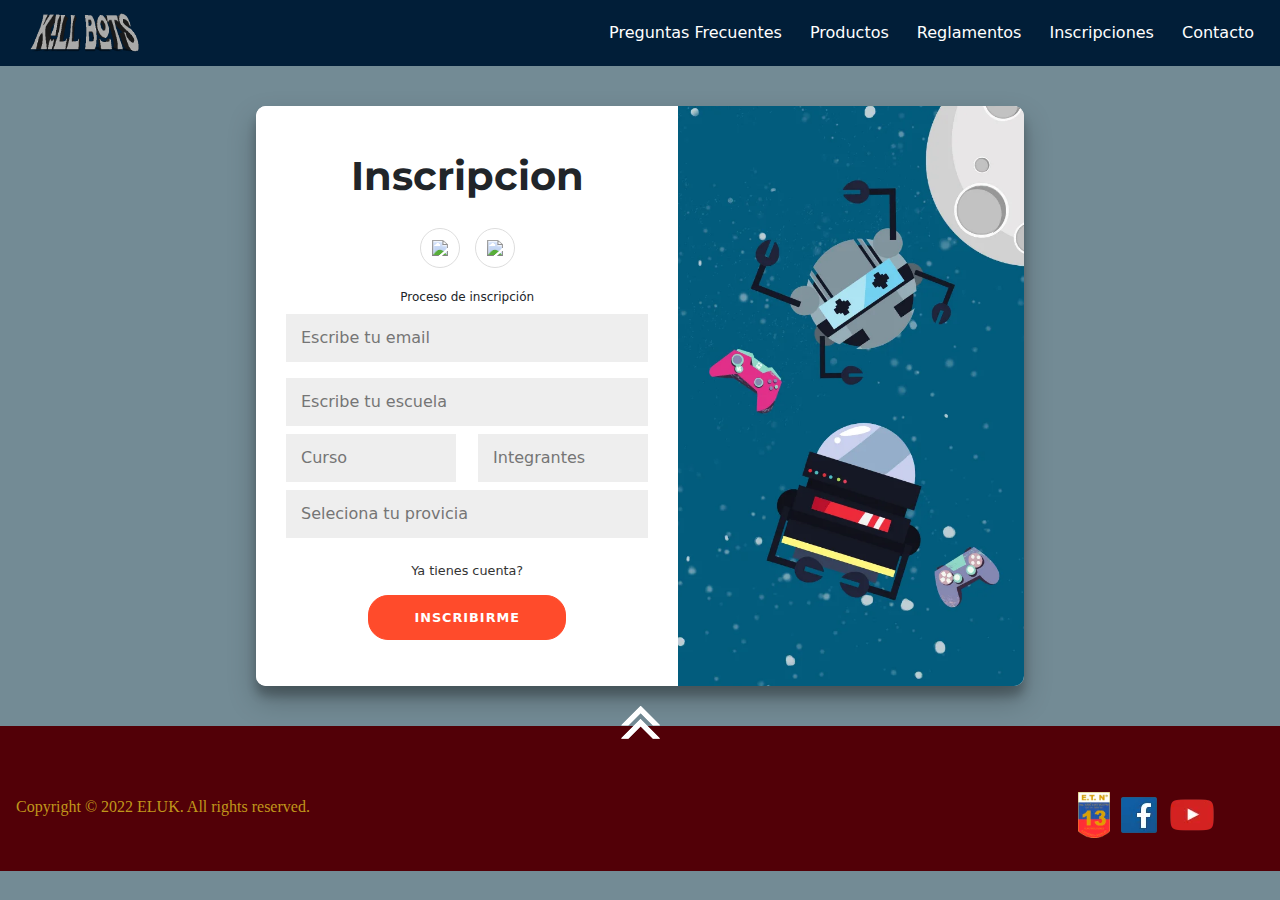
==== Olazabal Erik - 2da Preentrega/views/inscripciones.html @ 26a72c94 "Olazabal Erik - 2DA Preentrega" ====
<!DOCTYPE html>
<html lang="en">
<head>
    <meta charset="UTF-8">
    <meta http-equiv="X-UA-Compatible" content="IE=edge">
    <meta name="viewport" content="width=device-width, initial-scale=1.0">
    <meta name="description" content="Inscripcion para la competencia de killbots - en Escuela Técnica N°13 Ing. J. L. DELPINI, ET N°13, DE 21, Jose Luis Delpini, Lugano.">
    <meta name="keywords" content="pelea de robot,robots,delpini,torneo,argentina,electrónica">
    <meta name="robots"  content="index,follow"  />
    <title>Inscripciones - Kill bots</title>
    <link rel="icon" href="../img/Icons/favicon.webp">
    <!-- bootstrap -->
    <link rel="stylesheet" href="../css/reducido.css">
    <link rel="stylesheet" href="../css/animate.css"><!-- wow js --> 
</head>
<body class="body-inscrip">
    <div class="grid-inscripciones">
        <nav class="navbar navbar-expand-sm bg sticky-top" id="g-nav">
            <div class="container-fluid">
                <a class="navbar-brand" href="../index.html">
                <img src="../img/Icons/killbots.svg" alt="Logo de killbots">
                </a>
                    <button class="navbar-toggler" type="button" data-bs-toggle="collapse" data-bs-target="#navbarScroll" aria-controls="navbarScroll" aria-expanded="false" aria-label="Toggle navigation">
                        <span class="navbar-toggler-icon"></span>
                    </button>
                <div class="collapse navbar-collapse" id="navbarScroll">
                    <ul class="navbar-nav ms-auto my-2 my-lg-0 navbar-nav-scroll" style="--bs-scroll-height: 200px;">
                        <li class="nav-item">
                            <a class="nav-link" aria-current="page" href="../index.html#g-main">Preguntas Frecuentes</a>
                        </li>
                        <li class="nav-item">
                            <a class="nav-link" href="../views/productos.html">Productos</a>
                        </li>
                        <li class="nav-item">
                            <a class="nav-link" href="../views/reglamento.html">Reglamentos</a>
                        </li>
                        <li class="nav-item">
                            <a class="nav-link" href="../views/inscripciones.html">Inscripciones</a>
                        </li>
                        <li class="nav-item">
                            <a class="nav-link" href="../views/contacto.html">Contacto</a>
                        </li>
                    </ul>
                </div>
            </div>
        </nav>
    <!-- header -->
    <br>
    <main class="main-grid-ins">
        <div class="container-inscrip">
            <div class="formulario-inscrip mitad-container">
                <form class="formu" action="furmulario-inscrip">
                <h1>Inscripcion</h1>
                <div class="iconos-container">
                    <a href="https://www.facebook.com/ET13Delpini" class="social"><img src="https://img.icons8.com/ios-glyphs/30/000000/google-logo--v1.png"></a>
                    <a href="https://www.facebook.com/ET13Delpini" class="social"><img src="https://img.icons8.com/ios-glyphs/30/000000/facebook-new.png"></a>
                </div>
                <span class="proceso-inscrip">Proceso de inscripción</span>
                <input type="email" placeholder="Escribe tu email" />
                <input type="escuela" placeholder="Escribe tu escuela" />
                <div class="d-flex">
                <input class="input-med" type="curso" placeholder="Curso" />
                <input class="input-med" type="number" placeholder="Integrantes" />
                </div>
                <input type="provicia" placeholder="Seleciona tu provicia" />
                <a href="../404.html">Ya tienes cuenta?</a>
                <button class="boton-enviar">Inscribirme</button>
                </form>
            </div>
            <div class="img-inscrip-container wow fadeInRight">
                <div class="img-robots wow fadeInRight">
                    <img src="../img/Figure/inscrip.webp" alt="Robots para inscripción">
                </div>
            </div> -->
    </div>
    </main>

    <!-- pie -->
    <footer id="g-footer">
        <div class="flecha-top mas-info">
            <a href="#header-grid-ins">
                <img src="../img/Icons/scroll_arrows.webp" class="flecha-arriba" alt="boton top menu">
            </a>
        </div>
        <div class="footer">
        <div class="copy">
            <p>Copyright © 2022 ELUK. All rights reserved.</p>
        </div>
        <div class="icons-footer">
            <a href="https://et13delpini.edu.ar/" target="_blank">
                <img src="../img/Icons/delpini.webp" class="resolucion-delpi"alt="logo delpini footer">
            </a>
            <a href="https://www.facebook.com/ET13Delpini" target="_blank">
                <img src="../img/Icons/facebook.webp" alt="logo facebook footer">
            </a>
            <a href="https://www.youtube.com/channel/UCf4N6kbsjljnpUha3H01e1A" target="_blank">
                <img src="../img/Icons/youtube.webp" alt="logo youtube footer">
            </a>
        </div>
        </div>
    </div>
    </footer>
</div>
    <!-- bootstrap js -->
    <script src="../js/bootstrap.min.js"></script>
    <script src="../js/wow.min.js"></script><!-- wow js -->
        <script> 
            new WOW().init();
        </script> 
</body>
</html>
---- Olazabal Erik - 2da Preentrega/css/reducido.css ----
@charset "UTF-8";
@import url("https://fonts.googleapis.com/css2?family=Press+Start+2P&family=Roboto:wght@300&display=swap");
@import url("https://fonts.googleapis.com/css?family=Montserrat:400,800");
@import url("https://fonts.googleapis.com/css2?family=Bebas+Neue&display=swap");
/*------- index -------*/
/*------ palabras top ------*/
.ancho-25{
  width: 100px;
}

.palabras-header {
  position: absolute;
  width: 90%;
  z-index: 0;
  overflow: hidden;
  padding: 30px 20px;
  box-sizing: border-box;
}

.palabras {
  color: #ffffff;
  background-color: rgba(80, 0, 7, 0.51);
  border-radius: 9px;
  padding: 20px;
}
.palabras h1, .palabras .h1 {
  padding: 10px 0;
  font-family: "Press Start 2P", cursive;
  font-size: large;
}

.palabras .parafo {
  font-family: "Times New Roman", Times, serif;
  font-size: 1em;
  padding: 10px 0;
}

.mas-info {
  width: 9%;
  position: relative;
  margin: 0 auto;
  text-align: center;
  z-index: 0;
}

/*------ main preguntas ------*/
#preguntas {
  margin-bottom: 40px;
}

.frecuentes {
  color: #ffffff;
  margin-bottom: 20px;
}

.preguntas-main {
  font-size: 1.3em;
  margin: auto;
  position: relative;
  text-align: center;
  font-family: "Roboto", sans-serif;
  padding: 0 20px;
  box-sizing: border-box;
  overflow: hidden;
}

/*--------- Productos --------*/
/*------ header Productos ------*/
.header-top {
  background-color: azure;
  margin: 15px 30px 0;
  text-align: center;
  display: flex;
  justify-content: space-between;
}
.header-top h3, .header-top .h3 {
  padding: 20px 0 0 10px;
  font-family: Verdana, Geneva, Tahoma, sans-serif;
  color: #474747;
  font-size: 1em;
}

.buscar {
  padding: 10px 4px 5px 6px;
}

.search {
  border-radius: 20px;
  padding: 10px 6px;
  width: 100%;
  background-color: #1f1f1f;
  font-size: 10px;
}

.header-ordenar {
  background-color: azure;
  text-align: right;
  padding: 16px 16px 9px 0;
  margin: 0 30px;
}

/*------ main Productos ------*/
.main-productos {
  text-align: center;
  margin: 20px 30px 15px 30px;
  background-color: #706f6f;
}

.price-old {
  text-decoration: line-through;
  color: #1f1f1f;
}

/*------ lateral  ------*/
.lateral-categoria {
  background-color: #d4d4d4;
  margin: 20px;
  height: 30%;
  text-align: center;
}

.titulos-lat {
  background-color: #000000;
  color: #ffffff;
  font-size: 0.6em;
  padding: 13px 10px;
  margin-top: 15px;
}

.todos-product h5, .todos-product .h5 {
  text-align: center;
  margin-top: 10px;
  font-size: 1em;
}

.lateral-noticias {
  background-color: #d4d4d4;
  margin: 20px;
  height: 60%;
  text-align: center;
}
.lateral-noticias .youtube {
  width: 90%;
  margin: 10px;
}

/*--------- Reglamento --------*/
/*------ header reglamento ------*/
.background-reglamento img {
  width: 100%;
  height: 10em;
}

.titulo-header {
  color: #ffffff;
  position: relative;
  bottom: 21%;
}

.centrado-reglamento {
  position: absolute;
  top: 50%;
  left: 50%;
  transform: translate(-50%, -50%);
  font-size: 2.5em;
  font-family: "Bebas Neue", cursive;
  letter-spacing: 3px;
}

/*------ subnav reglamento ------*/
.contenedorMiga {
  display: flex;
  flex-direction: row;
  flex-wrap: wrap;
  justify-content: space-between;
  align-items: flex-start;
}

.listaMiga {
  display: flex;
  flex-wrap: wrap;
  padding: 0 0;
  margin: 16px 10px 0;
  list-style: none;
}
.listaMiga > li + li:before {
  padding: 0 5px;
  color: #ccc;
  content: "/ ";
}
.listaMiga a {
  color: rgb(250, 250, 250);
  text-decoration: none;
}
.listaMiga a:hover {
  color: #000000;
}

.info-gen {
  color: #000000;
  text-align: center;
  margin: 15px 20px;
}

.lista-gen {
  padding: 0 24px 20px 20px;
  font-size: 0.75em;
}

.bloque-contenido {
  visibility: hidden;
  display: none;
  background-color: #9ea1a1;
  border-radius: 40px;
  text-align: center;
  list-style: none;
}
.bloque-contenido ul li {
  list-style: none;
}
.bloque-contenido ul li a {
  color: #6e630f;
}

.reglas-descargar {
  background-color: #2E7D32;
  text-align: center;
  border-radius: 20px;
  padding: 15px;
  margin: 20px 20px;
  font-size: 0.8em;
}
.reglas-descargar a {
  text-decoration: none;
  color: #ffffff;
  font-size: 0.75em;
}

hr {
  background-color: #000000;
}

.nover {
  display: none;
}

.li-reglamento {
  color: #000000;
}

.text-white {
  color: #ffffff;
}

.container-rest {
  padding: 15px;
}

.container-reglas-web {
  display: flex;
  flex-direction: column;
  padding: 0px 15px;
}

.bg-blanco {
  background-color: white;
  border-radius: 40px;
  box-shadow: 5px 5px 40px;
}

.reglas-text, .reglas-text2 {
  font-size: 0.85em;
  font-family: "Roboto", sans-serif;
  margin-bottom: 10px;
  list-style: decimal;
  letter-spacing: 0;
  line-height: 26px;
}

span.subrayado {
  background-color: hsl(0deg, 0%, 72%);
}

.reglas-web, .restricciones-web {
  color: #000000;
  font-size: 1.6em;
  font-family: "Bebas Neue", cursive;
  width: 90%;
  overflow: hidden;
  padding: 0px 10px;
  box-sizing: border-box;
  margin: 20px auto;
  text-align: center;
}

.img-web {
  padding: 60px 20px;
}

/*--------- Inscripciones --------*/
/*------ main Inscripciones ------*/
.container-inscrip {
  background-color: #fff;
  border-radius: 10px;
  box-shadow: 0 14px 28px rgba(0, 0, 0, 0.25), 0 10px 10px rgba(0, 0, 0, 0.22);
  position: relative;
  overflow: hidden;
  width: 768px;
  margin: 40px auto;
  max-width: 80%;
  min-height: 580px;
}
.container-inscrip .formulario-inscrip {
  position: absolute;
  top: 0;
  height: 100%;
  transition: all 0.6s cubic-bezier(0.68, -0.55, 0.27, 1.55);
}
.container-inscrip .mitad-container {
  left: 0;
  width: 100%;
  z-index: 2;
}
.container-inscrip .formu {
  background-color: #FFFFFF;
  display: flex;
  align-items: center;
  justify-content: center;
  flex-direction: column;
  padding: 0px 30px;
  height: 100%;
  text-align: center;
}
.container-inscrip .formu h1, .container-inscrip .formu .h1 {
  font-weight: bold;
  font-family: "Montserrat", sans-serif;
}
.container-inscrip .formu input {
  margin: 4px;
  background-color: #eee;
  border: none;
  padding: 12px 15px;
  margin: 8px 0;
  width: 100%;
}
.container-inscrip .formu .input-med {
  width: 47%;
  margin: 0px;
}
.container-inscrip .formu a {
  color: #333;
  font-size: 0.8em;
  text-decoration: none;
  margin: 15px 0;
}
.container-inscrip .formu .iconos-container {
  margin: 20px 0;
}
.container-inscrip .formu .iconos-container a {
  border: 1px solid #DDDDDD;
  border-radius: 50%;
  display: inline-flex;
  justify-content: center;
  align-items: center;
  margin: 0 5px;
  height: 40px;
  width: 40px;
}
.container-inscrip .formu .d-flex {
  justify-content: space-between;
}
.container-inscrip .formu .proceso-inscrip {
  font-size: 12px;
}
.container-inscrip .formu .boton-enviar {
  border-radius: 20px;
  border: 1px solid #FF4B2B;
  background-color: #FF4B2B;
  color: #FFFFFF;
  font-size: 0.8em;
  font-weight: bold;
  padding: 12px 45px;
  letter-spacing: 1px;
  text-transform: uppercase;
  transition: transform 80ms ease-in;
}

.img-inscrip-container {
  position: absolute;
  top: 0;
  left: 44%;
  width: 63%;
  height: 100%;
  overflow: hidden;
  transition: all 0.6s cubic-bezier(0.68, -0.55, 0.27, 1.55);
  z-index: 0;
  display: none;
}
.img-inscrip-container .img-robots img {
  width: 100%;
}

/*--------- Contacto --------*/
/*------ main Contacto ------*/
.contacto {
  background-color: rgba(36, 36, 36, 0.8);
  margin: 26px;
  justify-content: space-around;
  border-radius: 60px;
}
.contacto .formulario {
  overflow: hidden;
  padding: 14px 23px;
  box-sizing: border-box;
  margin: 30px auto;
}
.contacto .contact-title {
  text-align: center;
  font-size: 1.6em;
  font-weight: 400;
  font-family: "Roboto", sans-serif;
  padding: 3px;
  color: #ffffff;
  border-bottom: solid 3px;
  margin: 10px;
}

.form {
  display: grid;
}
.form label {
  padding: 5px 0px;
  font-size: 1em;
  color: #ffffff;
}

/* ----- mapa style ----- */
.mapa-container {
  text-align: center;
  font-size: 1.6em;
  height: 315px;
  color: #ffffff;
  margin: 26px;
  background-color: rgba(0, 0, 0, 0.7);
  border-radius: 60px;
}

fieldset.contact-title {
  margin: 22px;
  border-style: none;
  height: 80%;
}

/*--------- 404 --------*/
/*------ body 404 ------*/
.body404 {
  font-family: "Bebas Neue", cursive;
  color: #888;
  margin: 0;
  overflow: hidden;
}

#main {
  width: 100%;
  height: 100vh;
  text-align: center;
  display: flex;
  align-items: center;
  justify-content: center;
  flex-direction: column;
}
#main h1, #main .h1 {
  font-size: 3em;
  display: inline-block;
  padding-right: 12px;
  margin-bottom: 40px;
}
#main .robots img {
  width: 150px;
}

.volver a {
  color: #fff;
  background: #272727;
  text-decoration: none;
  padding: 10px 20px;
  font-size: 13px;
  font-family: arial, serif;
  font-weight: bold;
  border-radius: 0.5em;
}

/* ---- grid DE INDEX ---- */
.contenedor-grid {
  display: grid;
  grid-template-columns: 100% 1fr;
  grid-template-rows: auto;
  grid-template-areas: "nav" "header" "masinfo" "main" "footer";
}

#g-nav {
  grid-area: nav;
}

#g-header {
  grid-area: header;
}

#masinfo {
  grid-area: masinfo;
  display: block;
  bottom: 38px;
  height: 60px;
}

#g-main {
  grid-area: main;
}

#g-footer {
  grid-area: footer;
}

/*------ Productos ------*/
/*------ grid de productos------*/
.contenedor {
  display: grid;
  grid-template-columns: 100% 1fr;
  grid-template-rows: auto;
  grid-template-areas: "nav" "subnav" "aside" "productos" "footer";
}

#g-nav {
  grid-area: nav;
}

#sub-nav {
  grid-area: subnav;
}

#productos {
  grid-area: productos;
  margin-bottom: 20px;
}

#aside-r {
  grid-area: aside;
}

#footer {
  grid-area: footer;
}

/*------ reglamento ------*/
/*------ grid de reglamento ------*/
.grid-contenedor-reglamento {
  display: grid;
  grid-template-columns: 100% 1fr;
  grid-template-rows: auto;
  grid-template-areas: "nav" "subnav" "info" "aside" "main" "footer";
}

#g-nav {
  grid-area: nav;
}

#header-gridr {
  grid-area: subnav;
}

#main-gridr {
  grid-area: main;
  margin-bottom: 30px;
}

#info-regla {
  grid-area: info;
}

#aside-gridr {
  grid-area: aside;
}

#g-footer {
  grid-area: footer;
}

/*------ Inscripciones ------*/
/*------ grid de inscripciones ------*/
.body-inscrip {
  background-color: #738b95;
}

.grid-inscripciones {
  display: grid;
  grid-template-columns: 100% 1fr;
  grid-template-rows: auto;
  grid-template-areas: "nav" "main" "footer";
}

#g-nav {
  grid-area: nav;
}

#main-grid-ins {
  grid-area: main;
  position: relative;
}

#g-footer {
  grid-area: footer;
}

/*------ contacto ------*/
/*------ grid de contacto ------*/
.grid-contacto {
  display: grid;
  grid-template-columns: 100% 1fr;
  grid-template-rows: auto;
  grid-template-areas: "nav" "main" "mapa" "footer";
}

#g-nav {
  grid-area: nav;
}

#main-contact {
  grid-area: main;
}

#mapa {
  grid-area: mapa;
}

#g-footer {
  grid-area: footer;
}

/*!
 * Bootstrap v5.1.3 (https://getbootstrap.com/)
 * Copyright 2011-2021 The Bootstrap Authors
 * Copyright 2011-2021 Twitter, Inc.
 * Licensed under MIT (https://github.com/twbs/bootstrap/blob/main/LICENSE)
 */
:root {
  --bs-blue: #0d6efd;
  --bs-indigo: #6610f2;
  --bs-purple: #6f42c1;
  --bs-pink: #d63384;
  --bs-red: #dc3545;
  --bs-orange: #fd7e14;
  --bs-yellow: #ffc107;
  --bs-green: #198754;
  --bs-teal: #20c997;
  --bs-cyan: #0dcaf0;
  --bs-white: #fff;
  --bs-gray: #6c757d;
  --bs-gray-dark: #343a40;
  --bs-gray-100: #f8f9fa;
  --bs-gray-200: #e9ecef;
  --bs-gray-300: #dee2e6;
  --bs-gray-400: #ced4da;
  --bs-gray-500: #adb5bd;
  --bs-gray-600: #6c757d;
  --bs-gray-700: #495057;
  --bs-gray-800: #343a40;
  --bs-gray-900: #212529;
  --bs-primary: #0d6efd;
  --bs-secondary: #6c757d;
  --bs-success: #198754;
  --bs-info: #0dcaf0;
  --bs-warning: #ffc107;
  --bs-danger: #dc3545;
  --bs-light: #f8f9fa;
  --bs-dark: #212529;
  --bs-primary-rgb: 13, 110, 253;
  --bs-secondary-rgb: 108, 117, 125;
  --bs-success-rgb: 25, 135, 84;
  --bs-info-rgb: 13, 202, 240;
  --bs-warning-rgb: 255, 193, 7;
  --bs-danger-rgb: 220, 53, 69;
  --bs-light-rgb: 248, 249, 250;
  --bs-dark-rgb: 33, 37, 41;
  --bs-white-rgb: 255, 255, 255;
  --bs-black-rgb: 0, 0, 0;
  --bs-body-color-rgb: 33, 37, 41;
  --bs-body-bg-rgb: 255, 255, 255;
  --bs-font-sans-serif: system-ui, -apple-system, "Segoe UI", Roboto, "Helvetica Neue", Arial, "Noto Sans", "Liberation Sans", sans-serif, "Apple Color Emoji", "Segoe UI Emoji", "Segoe UI Symbol", "Noto Color Emoji";
  --bs-font-monospace: SFMono-Regular, Menlo, Monaco, Consolas, "Liberation Mono", "Courier New", monospace;
  --bs-gradient: linear-gradient(180deg, rgba(255, 255, 255, 0.15), rgba(255, 255, 255, 0));
  --bs-body-font-family: var(--bs-font-sans-serif);
  --bs-body-font-size: 1rem;
  --bs-body-font-weight: 400;
  --bs-body-line-height: 1.5;
  --bs-body-color: #212529;
  --bs-body-bg: #fff;
}

*,
*::before,
*::after {
  box-sizing: border-box;
}

@media (prefers-reduced-motion: no-preference) {
  :root {
    scroll-behavior: smooth;
  }
}

body {
  margin: 0;
  font-family: var(--bs-body-font-family);
  font-size: var(--bs-body-font-size);
  font-weight: var(--bs-body-font-weight);
  line-height: var(--bs-body-line-height);
  color: var(--bs-body-color);
  text-align: var(--bs-body-text-align);
  background-color: var(--bs-body-bg);
  -webkit-text-size-adjust: 100%;
  -webkit-tap-highlight-color: rgba(0, 0, 0, 0);
}

hr {
  margin: 1rem 0;
  color: inherit;
  background-color: currentColor;
  border: 0;
  opacity: 0.25;
}

hr:not([size]) {
  height: 1px;
}

h6, .h6, h5, .h5, h3, .h3, h2, .h2, h1, .h1 {
  margin-top: 0;
  margin-bottom: 0.5rem;
  font-weight: 500;
  line-height: 1.2;
}

h1, .h1 {
  font-size: calc(1.375rem + 1.5vw);
}
@media (min-width: 1200px) {
  h1, .h1 {
    font-size: 2.5rem;
  }
}

h2, .h2 {
  font-size: calc(1.325rem + 0.9vw);
}
@media (min-width: 1200px) {
  h2, .h2 {
    font-size: 2rem;
  }
}

h3, .h3 {
  font-size: calc(1.3rem + 0.6vw);
}
@media (min-width: 1200px) {
  h3, .h3 {
    font-size: 1.75rem;
  }
}

h5, .h5 {
  font-size: 1.25rem;
}

h6, .h6 {
  font-size: 1rem;
}

p {
  margin-top: 0;
  margin-bottom: 1rem;
}

ol,
ul {
  padding-left: 2rem;
}

ol,
ul {
  margin-top: 0;
  margin-bottom: 1rem;
}

ol ol,
ul ul,
ol ul,
ul ol {
  margin-bottom: 0;
}

a {
  color: #0d6efd;
  text-decoration: underline;
}
a:hover {
  color: #0a58ca;
}

a:not([href]):not([class]), a:not([href]):not([class]):hover {
  color: inherit;
  text-decoration: none;
}

figure {
  margin: 0 0 1rem;
}

img,
svg {
  vertical-align: middle;
}

label {
  display: inline-block;
}

button {
  border-radius: 0;
}

button:focus:not(:focus-visible) {
  outline: 0;
}

input,
button,
select,
textarea {
  margin: 0;
  font-family: inherit;
  font-size: inherit;
  line-height: inherit;
}

button,
select {
  text-transform: none;
}

select {
  word-wrap: normal;
}
select:disabled {
  opacity: 1;
}

button,
[type=button] {
  -webkit-appearance: button;
}
button:not(:disabled),
[type=button]:not(:disabled) {
  cursor: pointer;
}

::-moz-focus-inner {
  padding: 0;
  border-style: none;
}

textarea {
  resize: vertical;
}

fieldset {
  min-width: 0;
  padding: 0;
  margin: 0;
  border: 0;
}

::-webkit-datetime-edit-fields-wrapper,
::-webkit-datetime-edit-text,
::-webkit-datetime-edit-minute,
::-webkit-datetime-edit-hour-field,
::-webkit-datetime-edit-day-field,
::-webkit-datetime-edit-month-field,
::-webkit-datetime-edit-year-field {
  padding: 0;
}

::-webkit-inner-spin-button {
  height: auto;
}

[type=search] {
  outline-offset: -2px;
  -webkit-appearance: textfield;
}

/* rtl:raw:
[type="tel"],
[type="url"],
[type="email"],
[type="number"] {
  direction: ltr;
}
*/
::-webkit-search-decoration {
  -webkit-appearance: none;
}

::-webkit-color-swatch-wrapper {
  padding: 0;
}

::file-selector-button {
  font: inherit;
}

::-webkit-file-upload-button {
  font: inherit;
  -webkit-appearance: button;
}

iframe {
  border: 0;
}

.img-thumbnail {
  padding: 0.25rem;
  background-color: #fff;
  border: 1px solid #dee2e6;
  border-radius: 0.25rem;
  max-width: 100%;
  height: auto;
}

.figure {
  display: inline-block;
}


.container-fluid {
  width: 100%;
  padding-right: var(--bs-gutter-x, 0.75rem);
  padding-left: var(--bs-gutter-x, 0.75rem);
  margin-right: auto;
  margin-left: auto;
}
.row {
  --bs-gutter-x: 1.5rem;
  --bs-gutter-y: 0;
  display: flex;
  flex-wrap: wrap;
  margin-top: calc(-1 * var(--bs-gutter-y));
  margin-right: calc(-0.5 * var(--bs-gutter-x));
  margin-left: calc(-0.5 * var(--bs-gutter-x));
}
.row > * {
  flex-shrink: 0;
  width: 100%;
  max-width: 100%;
  padding-right: calc(var(--bs-gutter-x) * 0.5);
  padding-left: calc(var(--bs-gutter-x) * 0.5);
  margin-top: var(--bs-gutter-y);
}

@media (min-width: 576px) {
  .col-sm-8 {
    flex: 0 0 auto;
    width: 66.66666667%;
  }
}
@media (min-width: 768px) {
  .col-md-6 {
    flex: 0 0 auto;
    width: 50%;
  }
}
@media (min-width: 992px) {
  .col-lg-4 {
    flex: 0 0 auto;
    width: 33.33333333%;
  }
}

.btn {
  display: inline-block;
  font-weight: 400;
  line-height: 1.5;
  color: #212529;
  text-align: center;
  text-decoration: none;
  vertical-align: middle;
  cursor: pointer;
  user-select: none;
  background-color: transparent;
  border: 1px solid transparent;
  padding: 0.375rem 0.75rem;
  font-size: 1rem;
  border-radius: 0.25rem;
  transition: color 0.15s ease-in-out, background-color 0.15s ease-in-out, border-color 0.15s ease-in-out, box-shadow 0.15s ease-in-out;
}
@media (prefers-reduced-motion: reduce) {
  .btn {
    transition: none;
  }
}
.btn:hover {
  color: #212529;
}
 .btn:focus {
  outline: 0;
  box-shadow: 0 0 0 0.25rem rgba(13, 110, 253, 0.25);
}
.btn:disabled, fieldset:disabled .btn {
  pointer-events: none;
  opacity: 0.65;
}

.collapse:not(.show) {
  display: none;
}

.nav {
  display: flex;
  flex-wrap: wrap;
  padding-left: 0;
  margin-bottom: 0;
  list-style: none;
}

.nav-link {
  display: block;
  padding: 0.5rem 1rem;
  color: #0d6efd;
  text-decoration: none;
  transition: color 0.15s ease-in-out, background-color 0.15s ease-in-out, border-color 0.15s ease-in-out;
}
@media (prefers-reduced-motion: reduce) {
  .nav-link {
    transition: none;
  }
}
.nav-link:hover, .nav-link:focus {
  color: #0a58ca;
}

.navbar {
  position: relative;
  display: flex;
  flex-wrap: wrap;
  align-items: center;
  justify-content: space-between;
  padding-top: 0.5rem;
  padding-bottom: 0.5rem;
}

.navbar > .container-fluid {
  display: flex;
  flex-wrap: inherit;
  align-items: center;
  justify-content: space-between;
}
.navbar-brand {
  padding-top: 0.3125rem;
  padding-bottom: 0.3125rem;
  margin-right: 1rem;
  font-size: 1.25rem;
  text-decoration: none;
  white-space: nowrap;
}
.navbar-nav {
  display: flex;
  flex-direction: column;
  padding-left: 0;
  margin-bottom: 0;
  list-style: none;
}
.navbar-nav .nav-link {
  padding-right: 0;
  padding-left: 0;
}

.navbar-collapse {
  flex-basis: 100%;
  flex-grow: 1;
  align-items: center;
}

.navbar-toggler {
  padding: 0.25rem 0.75rem;
  font-size: 1.25rem;
  line-height: 1;
  background-color: transparent;
  border: 1px solid transparent;
  border-radius: 0.25rem;
  transition: box-shadow 0.15s ease-in-out;
}
@media (prefers-reduced-motion: reduce) {
  .navbar-toggler {
    transition: none;
  }
}
.navbar-toggler:hover {
  text-decoration: none;
}
.navbar-toggler:focus {
  text-decoration: none;
  outline: 0;
  box-shadow: 0 0 0 0.25rem;
}

.navbar-toggler-icon {
  display: inline-block;
  width: 1.5em;
  height: 1.5em;
  vertical-align: middle;
  background-image: var(--bs-navbar-toggler-icon-bg);
  background-repeat: no-repeat;
  background-position: center;
  background-size: 100%;
}

.navbar-nav-scroll {
  max-height: var(--bs-scroll-height, 75vh);
  overflow-y: auto;
}

@media (min-width: 576px) {
  .navbar-expand-sm {
    flex-wrap: nowrap;
    justify-content: flex-start;
  }
  .navbar-expand-sm .navbar-nav {
    flex-direction: row;
  }
  .navbar-expand-sm .navbar-nav .nav-link {
    padding-right: 0.5rem;
    padding-left: 0.5rem;
  }
  .navbar-expand-sm .navbar-nav-scroll {
    overflow: visible;
  }
  .navbar-expand-sm .navbar-collapse {
    display: flex !important;
    flex-basis: auto;
  }
  .navbar-expand-sm .navbar-toggler {
    display: none;
  }
}

.card {
  position: relative;
  display: flex;
  flex-direction: column;
  min-width: 0;
  word-wrap: break-word;
  background-color: #fff;
  background-clip: border-box;
  border: 1px solid rgba(0, 0, 0, 0.125);
  border-radius: 0.25rem;
}
.card > hr {
  margin-right: 0;
  margin-left: 0;
}

.card-body {
  flex: 1 1 auto;
  padding: 1rem 1rem;
}

.card-header {
  padding: 0.5rem 1rem;
  margin-bottom: 0;
  background-color: rgba(0, 0, 0, 0.03);
  border-bottom: 1px solid rgba(0, 0, 0, 0.125);
}
.card-header:first-child {
  border-radius: calc(0.25rem - 1px) calc(0.25rem - 1px) 0 0;
}

.accordion-button {
  position: relative;
  display: flex;
  align-items: center;
  width: 100%;
  padding: 1rem 1.25rem;
  font-size: 1rem;
  color: #212529;
  text-align: left;
  background-color: #fff;
  border: 0;
  border-radius: 0;
  overflow-anchor: none;
  transition: color 0.15s ease-in-out, background-color 0.15s ease-in-out, border-color 0.15s ease-in-out, box-shadow 0.15s ease-in-out, border-radius 0.15s ease;
}
@media (prefers-reduced-motion: reduce) {
  .accordion-button {
    transition: none;
  }
}
.accordion-button:not(.collapsed) {
  color: #0c63e4;
  background-color: #e7f1ff;
  box-shadow: inset 0 -1px 0 rgba(0, 0, 0, 0.125);
}
.accordion-button:not(.collapsed)::after {
  background-image: url("data:image/svg+xml,%3csvg xmlns='http://www.w3.org/2000/svg' viewBox='0 0 16 16' fill='%230c63e4'%3e%3cpath fill-rule='evenodd' d='M1.646 4.646a.5.5 0 0 1 .708 0L8 10.293l5.646-5.647a.5.5 0 0 1 .708.708l-6 6a.5.5 0 0 1-.708 0l-6-6a.5.5 0 0 1 0-.708z'/%3e%3c/svg%3e");
  transform: rotate(-180deg);
}
.accordion-button::after {
  flex-shrink: 0;
  width: 1.25rem;
  height: 1.25rem;
  margin-left: auto;
  content: "";
  background-image: url("data:image/svg+xml,%3csvg xmlns='http://www.w3.org/2000/svg' viewBox='0 0 16 16' fill='%23212529'%3e%3cpath fill-rule='evenodd' d='M1.646 4.646a.5.5 0 0 1 .708 0L8 10.293l5.646-5.647a.5.5 0 0 1 .708.708l-6 6a.5.5 0 0 1-.708 0l-6-6a.5.5 0 0 1 0-.708z'/%3e%3c/svg%3e");
  background-repeat: no-repeat;
  background-size: 1.25rem;
  transition: transform 0.2s ease-in-out;
}
@media (prefers-reduced-motion: reduce) {
  .accordion-button::after {
    transition: none;
  }
}
.accordion-button:hover {
  z-index: 2;
}
.accordion-button:focus {
  z-index: 3;
  border-color: #86b7fe;
  outline: 0;
  box-shadow: 0 0 0 0.25rem rgba(13, 110, 253, 0.25);
}

.accordion-header {
  margin-bottom: 0;
}

.accordion-item {
  background-color: #fff;
  border: 1px solid rgba(0, 0, 0, 0.125);
}
.accordion-item:first-of-type {
  border-top-left-radius: 0.25rem;
  border-top-right-radius: 0.25rem;
}
.accordion-item:first-of-type .accordion-button {
  border-top-left-radius: calc(0.25rem - 1px);
  border-top-right-radius: calc(0.25rem - 1px);
}
.accordion-item:not(:first-of-type) {
  border-top: 0;
}
.accordion-item:last-of-type {
  border-bottom-right-radius: 0.25rem;
  border-bottom-left-radius: 0.25rem;
}
.accordion-item:last-of-type .accordion-button.collapsed {
  border-bottom-right-radius: calc(0.25rem - 1px);
  border-bottom-left-radius: calc(0.25rem - 1px);
}
.accordion-item:last-of-type .accordion-collapse {
  border-bottom-right-radius: 0.25rem;
  border-bottom-left-radius: 0.25rem;
}

.accordion-body {
  padding: 1rem 1.25rem;
}

.accordion-flush .accordion-collapse {
  border-width: 0;
}
.accordion-flush .accordion-item {
  border-right: 0;
  border-left: 0;
  border-radius: 0;
}
.accordion-flush .accordion-item:first-child {
  border-top: 0;
}
.accordion-flush .accordion-item:last-child {
  border-bottom: 0;
}
.accordion-flush .accordion-item .accordion-button {
  border-radius: 0;
}

@keyframes progress-bar-stripes {
  0% {
    background-position-x: 1rem;
  }
}

.carousel {
  position: relative;
}

.carousel-inner {
  position: relative;
  width: 100%;
  overflow: hidden;
}
.carousel-inner::after {
  display: block;
  clear: both;
  content: "";
}

.carousel-item {
  position: relative;
  display: none;
  float: left;
  width: 100%;
  margin-right: -100%;
  backface-visibility: hidden;
  transition: transform 0.6s ease-in-out;
}
@media (prefers-reduced-motion: reduce) {
  .carousel-item {
    transition: none;
  }
}

.carousel-item.active {
  display: block;
}

/* rtl:begin:ignore */

/* rtl:end:ignore */

.carousel-control-prev,
.carousel-control-next {
  position: absolute;
  top: 0;
  bottom: 0;
  z-index: 1;
  display: flex;
  align-items: center;
  justify-content: center;
  width: 15%;
  padding: 0;
  color: #fff;
  text-align: center;
  background: none;
  border: 0;
  opacity: 0.5;
  transition: opacity 0.15s ease;
}
@media (prefers-reduced-motion: reduce) {
  .carousel-control-prev,
.carousel-control-next {
    transition: none;
  }
}
.carousel-control-prev:hover, .carousel-control-prev:focus,
.carousel-control-next:hover,
.carousel-control-next:focus {
  color: #fff;
  text-decoration: none;
  outline: 0;
  opacity: 0.9;
}

.carousel-control-prev {
  left: 0;
}

.carousel-control-next {
  right: 0;
}

.carousel-control-prev-icon,
.carousel-control-next-icon {
  display: inline-block;
  width: 2rem;
  height: 2rem;
  background-repeat: no-repeat;
  background-position: 50%;
  background-size: 100% 100%;
}

/* rtl:options: {
  "autoRename": true,
  "stringMap":[ {
    "name"    : "prev-next",
    "search"  : "prev",
    "replace" : "next"
  } ]
} */
.carousel-control-prev-icon {
  background-image: url("data:image/svg+xml,%3csvg xmlns='http://www.w3.org/2000/svg' viewBox='0 0 16 16' fill='%23fff'%3e%3cpath d='M11.354 1.646a.5.5 0 0 1 0 .708L5.707 8l5.647 5.646a.5.5 0 0 1-.708.708l-6-6a.5.5 0 0 1 0-.708l6-6a.5.5 0 0 1 .708 0z'/%3e%3c/svg%3e");
}

.carousel-control-next-icon {
  background-image: url("data:image/svg+xml,%3csvg xmlns='http://www.w3.org/2000/svg' viewBox='0 0 16 16' fill='%23fff'%3e%3cpath d='M4.646 1.646a.5.5 0 0 1 .708 0l6 6a.5.5 0 0 1 0 .708l-6 6a.5.5 0 0 1-.708-.708L10.293 8 4.646 2.354a.5.5 0 0 1 0-.708z'/%3e%3c/svg%3e");
}

@keyframes spinner-border {
  to {
    transform: rotate(360deg) /* rtl:ignore */;
  }
}

@keyframes spinner-grow {
  0% {
    transform: scale(0);
  }
  50% {
    opacity: 1;
    transform: none;
  }
}

.placeholder {
  display: inline-block;
  min-height: 1em;
  vertical-align: middle;
  cursor: wait;
  background-color: currentColor;
  opacity: 0.5;
}
.placeholder.btn::before {
  display: inline-block;
  content: "";
}

@keyframes placeholder-glow {
  50% {
    opacity: 0.2;
  }
}

@keyframes placeholder-wave {
  100% {
    mask-position: -200% 0%;
  }
}

.sticky-top {
  position: sticky;
  top: 0;
  z-index: 1020;
}

.visually-hidden {
  position: absolute !important;
  width: 1px !important;
  height: 1px !important;
  padding: 0 !important;
  margin: -1px !important;
  overflow: hidden !important;
  clip: rect(0, 0, 0, 0) !important;
  white-space: nowrap !important;
  border: 0 !important;
}

.d-flex {
  display: flex !important;
}

.border {
  border: 1px solid #dee2e6 !important;
}

.w-100 {
  width: 100% !important;
}

.mx-2 {
  margin-right: 0.5rem !important;
  margin-left: 0.5rem !important;
}

.my-2 {
  margin-top: 0.5rem !important;
  margin-bottom: 0.5rem !important;
}

.mt-2 {
  margin-top: 0.5rem !important;
}

.ms-auto {
  margin-left: auto !important;
}

.p-1 {
  padding: 0.25rem !important;
}

.p-4 {
  padding: 1.5rem !important;
}

.text-center {
  text-align: center !important;
}

/* rtl:begin:remove */

/* rtl:end:remove */

.text-black {
  --bs-text-opacity: 1;
  color: rgba(var(--bs-black-rgb), var(--bs-text-opacity)) !important;
}

.text-white {
  --bs-text-opacity: 1;
  color: rgba(var(--bs-white-rgb), var(--bs-text-opacity)) !important;
}

.visible {
  visibility: visible !important;
}
@media (min-width: 992px) {
  .my-lg-0 {
    margin-top: 0 !important;
    margin-bottom: 0 !important;
  }
}
* {
  margin: 0;
  padding: 0;
  box-sizing: border-box;
}

.navbar-toggler-icon {
  background-image: url(https://img.icons8.com/ios-filled/50/FFFFFF/menu--v1.png);
}

.background_header {
  width: 100%;
  height: 55vh;
}

.body-products {
  background-image: url(../img/Headers/header-2.webp);
  background-attachment: fixed;
}

/* --- botones de carrousel bootstrap ----- */
.carousel-control-prev {
  left: 0;
  width: 9%;
  height: 20%;
  border-radius: 20px;
  margin: auto;
}

.carousel-control-next {
  right: 0;
  width: 9%;
  height: 20%;
  border-radius: 20px;
  margin: auto;
}

.bg-verde {
  background-color: hsl(152deg, 69%, 31%);
}

.bg-gris {
  background-color: hsl(0deg, 0%, 73%);
}

.bg {
  background-color: rgb(1, 30, 56);
}

.body-bgd {
  background-color: hsl(197deg, 97%, 25%);
  overflow-x: hidden;
}

.nav-link {
  color: rgb(255, 255, 255);
  padding: 0;
  margin: 6px;
}
.nav-link:hover {
  color: #000000;
}

/* --- accordion bootstrap ----- */
.accordion-button {
  background-color: hsl(45deg, 75%, 43%);
  border-radius: 50px;
}

.accordion-button {
  background-color: rgba(80, 0, 7, 0);
  border-radius: 50px;
  justify-content: center;
}

.accordion-flush .accordion-item:first-child {
  margin-bottom: 10px;
}

.accordion-item:not(:first-of-type) {
  margin-bottom: 10px;
  border-radius: 30px;
  justify-content: center;
}

.accordion-flush .accordion-item:first-child {
  border-radius: 30px;
}

.accordion-flush .accordion-item .accordion-button {
  border-radius: 30px;
}

.accordion-item:last-of-type .accordion-button.collapsed {
  border-radius: 30px;
}

.accordion-button::after {
  width: 0;
  margin-left: 0;
  content: 0;
  background-image: none;
}

.accordion-button:not(.collapsed) {
  color: hsl(45deg, 75%, 43%);
  background-color: rgb(1, 30, 56);
  box-shadow: none;
}

.bg-colors {
  background-color: rgb(255, 255, 255);
}

.reglas-text2 {
  list-style: lower-alpha;
}

.restricciones-web {
  padding: 10px !important;
  text-align: start;
}

footer {
  background-color: hsl(355deg, 100%, 16%);
}
footer .copy {
  font-family: "Times New Roman", Times, serif;
  color: hsl(45deg, 75%, 43%);
  position: relative;
  text-align: left;
  padding: 0.5em 1em 2em 1em;
  font-size: 13px;
}
footer .icons-footer {
  text-align: right;
  position: relative;
  text-decoration: none;
}
footer .icons-footer a {
  text-decoration: none;
}

.flecha-top .flecha-arriba {
  position: relative;
  bottom: 20px;
  transform: rotate(180deg);
}

img.resolucion-delpi {
  height: 46px;
}

.footer {
  display: flex;
  flex-wrap: wrap;
  flex-direction: column-reverse;
  align-items: center;
}

/* ---- MEDIAS QUERIS DE INDEX ---- */
/* min-width: 768px de index */
@media (min-width: 768px) {
  #preguntas {
    height: 100%;
  }
  .background_header {
    width: 100%;
    height: 100%;
  }
  /* palabras header*/
  .palabras-header {
    width: 60%;
    left: 20px;
    z-index: 0;
    overflow: hidden;
    padding: 60px 20px;
    box-sizing: border-box;
  }
  .palabras-header h1, .palabras-header .h1 {
    padding: 10px 0;
    font-size: x-large;
  }
  .palabras .parafo {
    font-family: "Times New Roman", Times, serif;
    font-size: 1.3em;
    padding: 10px 0;
  }
  #masinfo {
    bottom: 39px;
  }
  /*-- preguntas --*/
  #preguntas .frecuentes {
    font-size: 1.6em;
  }
  /* --- footer --- */
  .footer {
    display: flex;
    justify-content: space-between;
    flex-direction: row;
  }
  .footer .copy {
    padding: 2em 1em;
    padding-right: 4em;
    font-size: 1em;
  }
  .footer .icons-footer {
    text-align: right;
    padding: 2em 4em;
  }
}
@media (min-width: 1020px) {
  /* palabras header*/
  .palabras-header {
    width: 60%;
  }
  .palabras-header h1, .palabras-header .h1 {
    padding: 10px 0;
    font-size: xx-large;
  }
  .palabras .parafo {
    font-size: 1.3em;
    padding: 10px 0;
  }
}
@media (min-width: 1200px) {
  /* palabras header*/
  .palabras-header {
    width: 60%;
    bottom: 10%;
    left: 5%;
  }
  .palabras-header h1, .palabras-header .h1 {
    padding: 10px 0;
    font-size: xx-large;
  }
  .palabras .parafo {
    font-size: 1.6em;
    padding: 10px 0;
  }
}
/* ---- MEDIAS QUERIS DE productos ---- */
/* min-width: 768px de productos */
@media (min-width: 768px) {
  .contenedor {
    display: grid;
    grid-template-columns: 1fr;
    grid-template-rows: auto;
    grid-template-areas: "nav" "subnav" "productos" "aside" "footer";
  }
  .header-top {
    margin: 15px 30px 0;
  }
  .header-top h3, .header-top .h3 {
    padding: 20px 0 0 40px;
    font-family: "Roboto", sans-serif;
    color: #474747;
    font-size: 2em;
  }
  .buscar {
    padding: 20px 56px 10px 30px;
  }
  .search {
    padding: 10px 67px;
    margin: 5px;
    font-size: 1em;
  }
  .lateral-categoria {
    margin: 0 20px;
  }
  .lateral-noticias {
    height: 65%;
  }
  #aside-r {
    margin-bottom: 48px;
  }
}
@media (min-width: 1020px) {
  .contenedor {
    display: grid;
    grid-template-columns: 75% 25%;
    grid-template-rows: repeat(4, auto);
    grid-template-areas: "nav nav" "subnav aside" "productos aside " "footer footer";
  }
  .lateral-categoria {
    background-color: #d4d4d4;
    margin: 20px;
    height: 30%;
  }
  .titulos-lat {
    background-color: hsl(0deg, 0%, 0%);
    color: #ffffff;
    padding: 13px 10px;
    margin-top: 15px;
  }
  .lateral-noticias {
    height: 45%;
  }
  #productos {
    margin-bottom: 20px;
  }
}
/* ---- MEDIAS QUERIS DE Reglamento ---- */
/* min-width: 768px de reglamento */
@media (min-width: 768px) {
  .img-web {
    width: 80%;
    padding: 65px 30px;
  }
  .nover {
    display: list-item;
  }
  .listaMiga {
    margin: 16px 20px 0;
  }
  .lista-gen {
    font-size: 1.1em;
  }
  .reglas-web, .restricciones-web {
    padding: 40px 0 0px 0px;
  }
  .reglas-web p, .restricciones-web p {
    text-align: start;
    padding: 0px 15px;
  }
  .reglas-web h3, .restricciones-web h3, .reglas-web .h3, .restricciones-web .h3 {
    text-align: start;
  }
  .reglas-text, .reglas-text2 {
    font-size: 0.7em;
  }
  .reglas-descargar {
    width: 60%;
    margin: 20px auto;
  }
  .reglas-descargar a {
    text-decoration: none;
    color: rgb(255, 255, 255);
    font-size: 1.1em;
  }
  .container-reglas-web {
    flex-direction: row;
    padding: 0;
  }
  .container-rest {
    padding: 15px 60px;
  }
  .restricciones-web {
    padding: 40px !important;
  }
}
/* min-width: 1020px de reglamento */
@media (min-width: 1020px) {
  .grid-contenedor-reglamento {
    display: grid;
    grid-template-columns: 70% 30%;
    grid-template-rows: auto;
    grid-template-areas: "nav nav" "subnav subnav" "info aside" "main main" "footer footer";
  }
  #info-regla {
    display: inline;
  }
  #aside-gridr {
    margin: 30px;
  }
  .bloque-contenido {
    visibility: visible;
    display: list-item;
    padding: 20px;
    margin: 5px;
    text-align: start;
  }
  .bloque-contenido h3, .bloque-contenido .h3 {
    text-align: center;
  }
  .reglas-descargar {
    width: 70%;
    font-size: 1.3em;
  }
  .img-web {
    padding: 65px 110px;
  }
  .reglas-web p, .restricciones-web p {
    text-align: start;
    padding: 0px 40px;
    font-size: 0.8em;
  }
  .reglas-web .info-gen, .restricciones-web .info-gen {
    margin: 15px 36px;
  }
}
/* ---- MEDIAS QUERIS DE inscripciones ---- */
/* min-width: 768px de inscripciones */
@media (min-width: 768px) {
  .img-inscrip-container {
    display: block;
  }
  .container-inscrip .mitad-container {
    left: 0;
    width: 50%;
    z-index: 2;
  }
}
/* min-width: 1024px de inscripciones */
@media (min-width: 1024px) {
  .container-inscrip .mitad-container {
    width: 55%;
  }
  .img-inscrip-container {
    width: 53%;
    left: 51%;
  }
}
/* ---- MEDIAS QUERIS DE contactos ---- */
/* min-width: 768px de contactos */
@media (min-width: 768px) {
  .body-products {
    background-repeat: round;
  }
  .contacto {
    margin: 30px 20%;
  }
  .mapa-container {
    margin: 30px 20%;
    height: 400px;
  }
}
/* min-width: 1024px de contactos */
@media (min-width: 1024px) {
  .grid-contacto {
    display: grid;
    grid-template-columns: 50%;
    grid-template-rows: auto;
    grid-template-areas: "nav nav" "main mapa" "footer footer";
  }
  .contacto {
    margin: 20% 9%;
  }
  .mapa-container {
    margin: 20% 10% 20% 0%;
    height: 400px;
  }
}

/*# sourceMappingURL=style2.css.map */
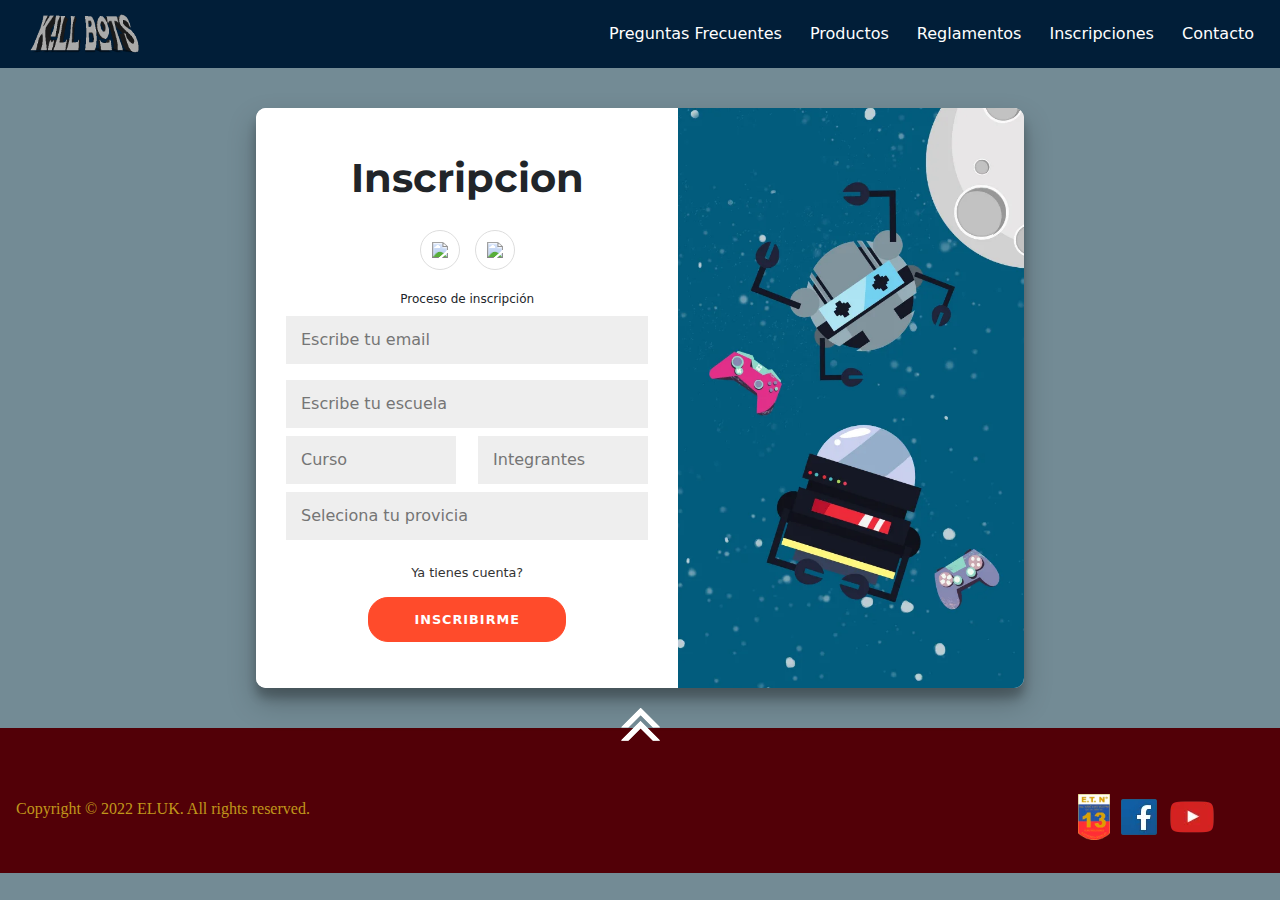
==== commit 39285377: "Olazabal Erik - 2da Preentrega" ====
--- a/Olazabal Erik - 2da Preentrega/views/inscripciones.html
+++ b/Olazabal Erik - 2da Preentrega/views/inscripciones.html
@@ -11,7 +11,9 @@
     <link rel="icon" href="../img/Icons/favicon.webp">
     <!-- bootstrap -->
     <link rel="stylesheet" href="../css/reducido.css">
+    <link rel="stylesheet" href="../css/bootstrap.css">
     <link rel="stylesheet" href="../css/animate.css"><!-- wow js --> 
+    
 </head>
 <body class="body-inscrip">
     <div class="grid-inscripciones">
@@ -49,22 +51,22 @@
     <main class="main-grid-ins">
         <div class="container-inscrip">
             <div class="formulario-inscrip mitad-container">
-                <form class="formu" action="furmulario-inscrip">
+                <form class="formu" id="formularioInscrip">
                 <h1>Inscripcion</h1>
                 <div class="iconos-container">
                     <a href="https://www.facebook.com/ET13Delpini" class="social"><img src="https://img.icons8.com/ios-glyphs/30/000000/google-logo--v1.png"></a>
                     <a href="https://www.facebook.com/ET13Delpini" class="social"><img src="https://img.icons8.com/ios-glyphs/30/000000/facebook-new.png"></a>
                 </div>
                 <span class="proceso-inscrip">Proceso de inscripción</span>
-                <input type="email" placeholder="Escribe tu email" />
-                <input type="escuela" placeholder="Escribe tu escuela" />
+                <input type="text" id="mail" placeholder="Escribe tu email" />
+                <input type="text" id="escuela" placeholder="Escribe tu escuela" />
                 <div class="d-flex">
-                <input class="input-med" type="curso" placeholder="Curso" />
-                <input class="input-med" type="number" placeholder="Integrantes" />
+                <input class="input-med" type="number" id="curso" placeholder="Curso" />
+                <input class="input-med" type="number" id="integrantes" placeholder="Integrantes" />
                 </div>
-                <input type="provicia" placeholder="Seleciona tu provicia" />
+                <input type="text" id="provicia" placeholder="Seleciona tu provicia" />
                 <a href="../404.html">Ya tienes cuenta?</a>
-                <button class="boton-enviar">Inscribirme</button>
+                <button class="boton-enviar" type="button" data-bs-toggle="offcanvas" data-bs-target="#offcanvasWithBothOptions" aria-controls="offcanvasWithBothOptions">Inscribirme</button>
                 </form>
             </div>
             <div class="img-inscrip-container wow fadeInRight">
@@ -74,7 +76,19 @@
             </div> -->
     </div>
     </main>
-
+    <section>            
+        <div class="offcanvas offcanvas-start" data-bs-scroll="true" tabindex="-1" id="offcanvasWithBothOptions" aria-labelledby="offcanvasWithBothOptionsLabel">
+            <div class="offcanvas-header">
+                <h4 class="offcanvas-title" id="offcanvasWithBothOptionsLabel">Ver Inscripciones en revision: </h4>
+                <button type="button" class="btn-close" data-bs-dismiss="offcanvas" aria-label="Close"></button>
+            </div>
+            <div class="offcanvas-body">
+                <button id="verReservas" class="btn bg-black text-white">VER RESERVAS</button>
+                <br><br>
+                <div id="contenedor"></div>
+            </div>
+            </div>
+    </section>
     <!-- pie -->
     <footer id="g-footer">
         <div class="flecha-top mas-info">
@@ -102,7 +116,8 @@
     </footer>
 </div>
     <!-- bootstrap js -->
-    <script src="../js/bootstrap.min.js"></script>
+    <script src="../js/bootstrap.js"></script>
+    <script src="../js/inscripciones.js"></script><!-- formulario  -->
     <script src="../js/wow.min.js"></script><!-- wow js -->
         <script> 
             new WOW().init();
